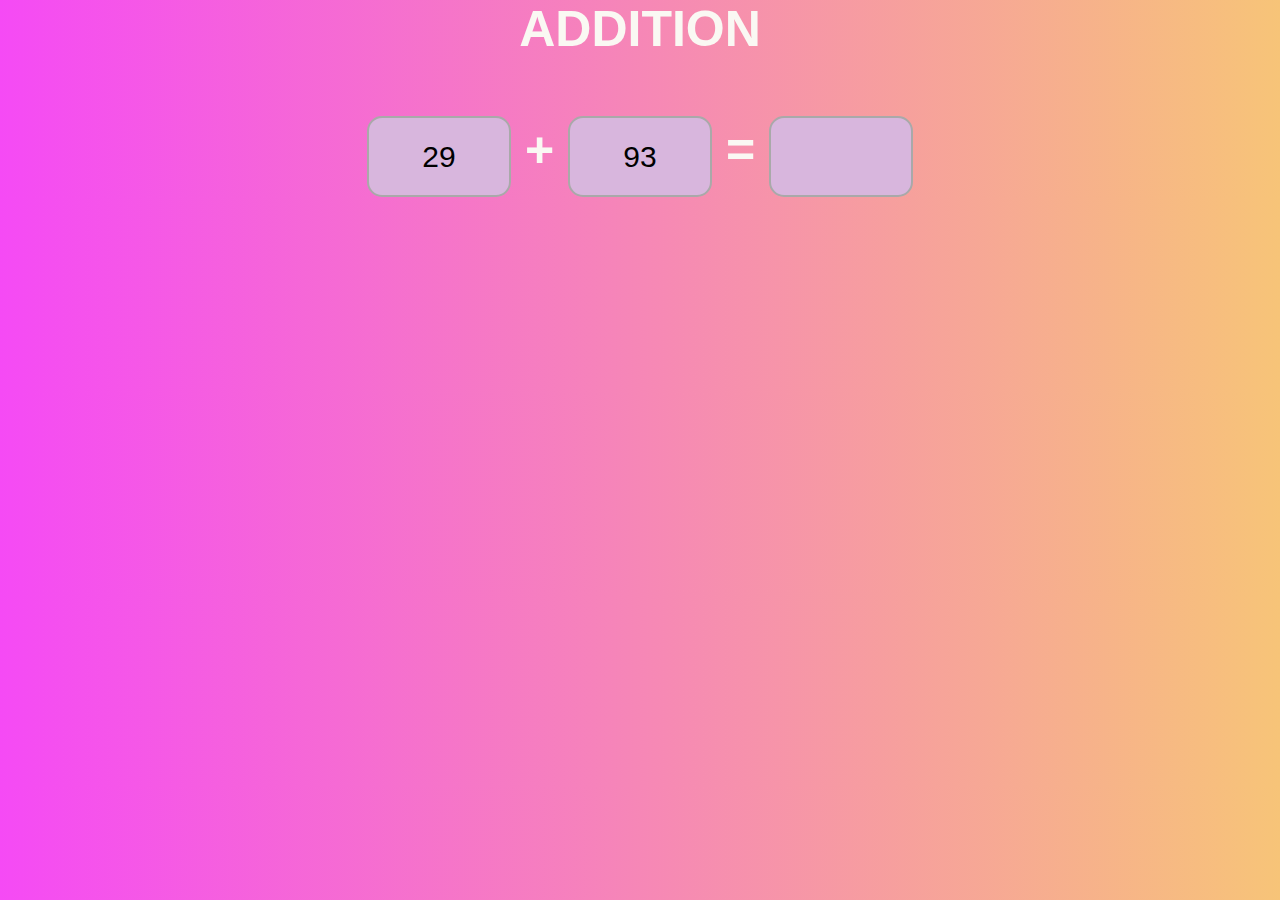
==== index.html @ 268965fe "added event listener" ====
<!DOCTYPE html>
<html lang="en">

<head>
    <meta charset="UTF-8">
    <meta http-equiv="X-UA-Compatible" content="IE=edge">
    <meta name="viewport" content="width=device-width, initial-scale=1.0">
    <title>Document</title>
    <script src="./index.js" defer>
    </script>
    <link rel="stylesheet" href="./index.css">
</head>

<body onload="updateQuestion()">
    <div class="heading">ADDITION

        <br>
        <br>
        <input class="calculator-grid" id="num1" type="text" readonly="true"> +
        <input class="calculator-grid" id="num2" type="text" readonly="true"> =

        <input class="calculator-grid" id="num3" type="text">


    </div>


</body>

</html>
---- index.css ----
*,
*::before,
*::after {
    box-sizing: border-box;
    font-family: 'Trebuchet MS', 'Lucida Sans Unicode', 'Lucida Grande', 'Lucida Sans', Arial, sans-serif;
    font-weight: normal;
}

body {
    padding: 0;
    margin: 0;
    background: linear-gradient(to right, #f54af5, #f7c478);
}

.heading {
    font-family: 'Trebuchet MS', 'Lucida Sans Unicode', 'Lucida Grande', 'Lucida Sans', Arial, sans-serif;
    font-weight: bold;
    color: rgb(250, 248, 243);
    text-align: center;
    font-size: 50px;
}

.calculator-grid {
    display: inline-block;
    font-size: 30px;
    text-align: center;
    min-height: 9vh;
    grid-template-columns: repeat(4, 100px);
    grid-template-rows: minmax(120px, auto) repeat(5, 100px);
    border: 2px solid darkgray;
    border-radius: 15px;
    background-color: rgb(216, 182, 221);
    width: 144px;
    margin: auto;
}
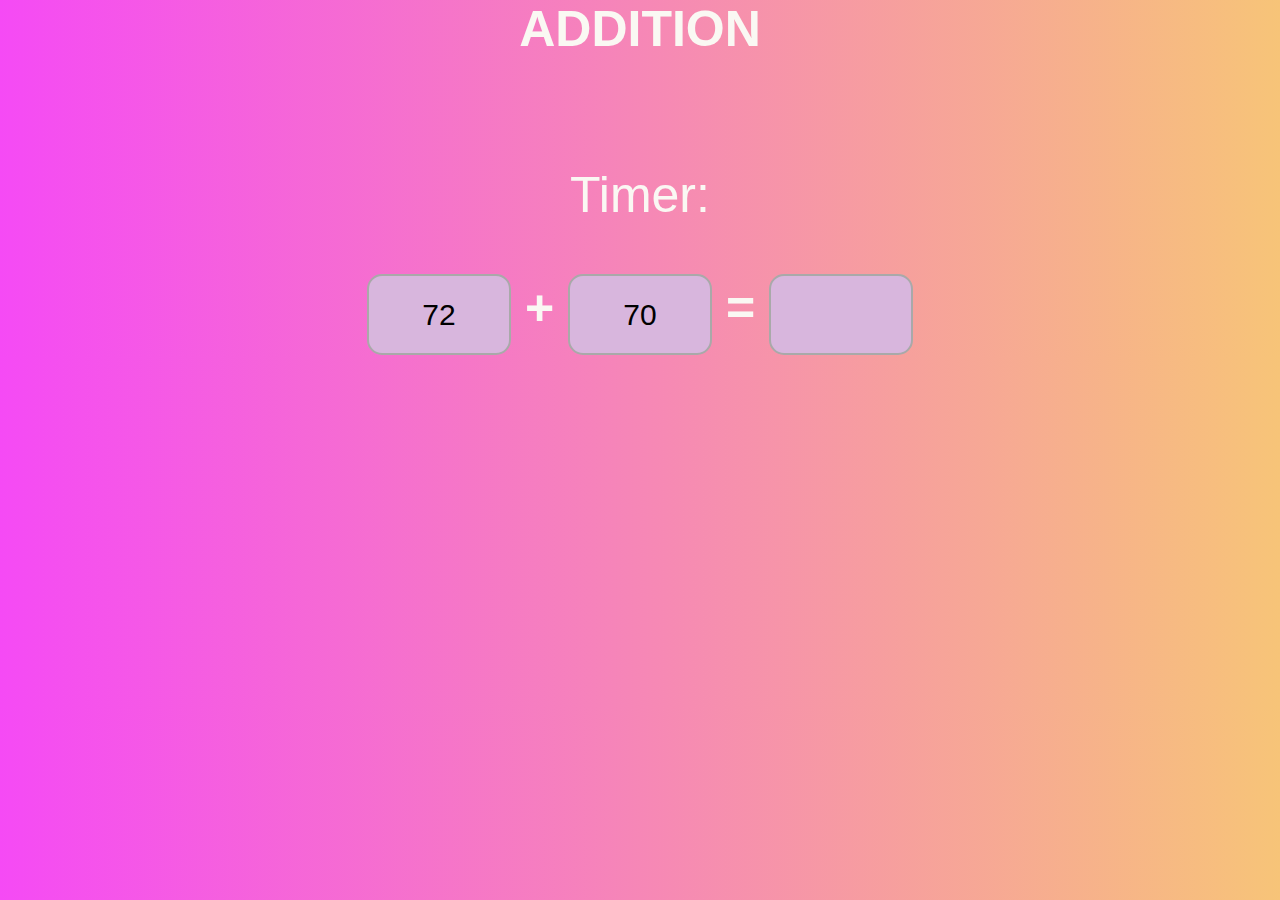
==== commit d8b8c195: "added timer" ====
--- a/index.html
+++ b/index.html
@@ -16,6 +16,7 @@
 
         <br>
         <br>
+        <p>Timer: <span id="timer"></span></p>
         <input class="calculator-grid" id="num1" type="text" readonly="true"> +
         <input class="calculator-grid" id="num2" type="text" readonly="true"> =
 
--- a/index.css
+++ b/index.css
@@ -32,4 +32,5 @@
     background-color: rgb(216, 182, 221);
     width: 144px;
     margin: auto;
+    outline: none;
 }